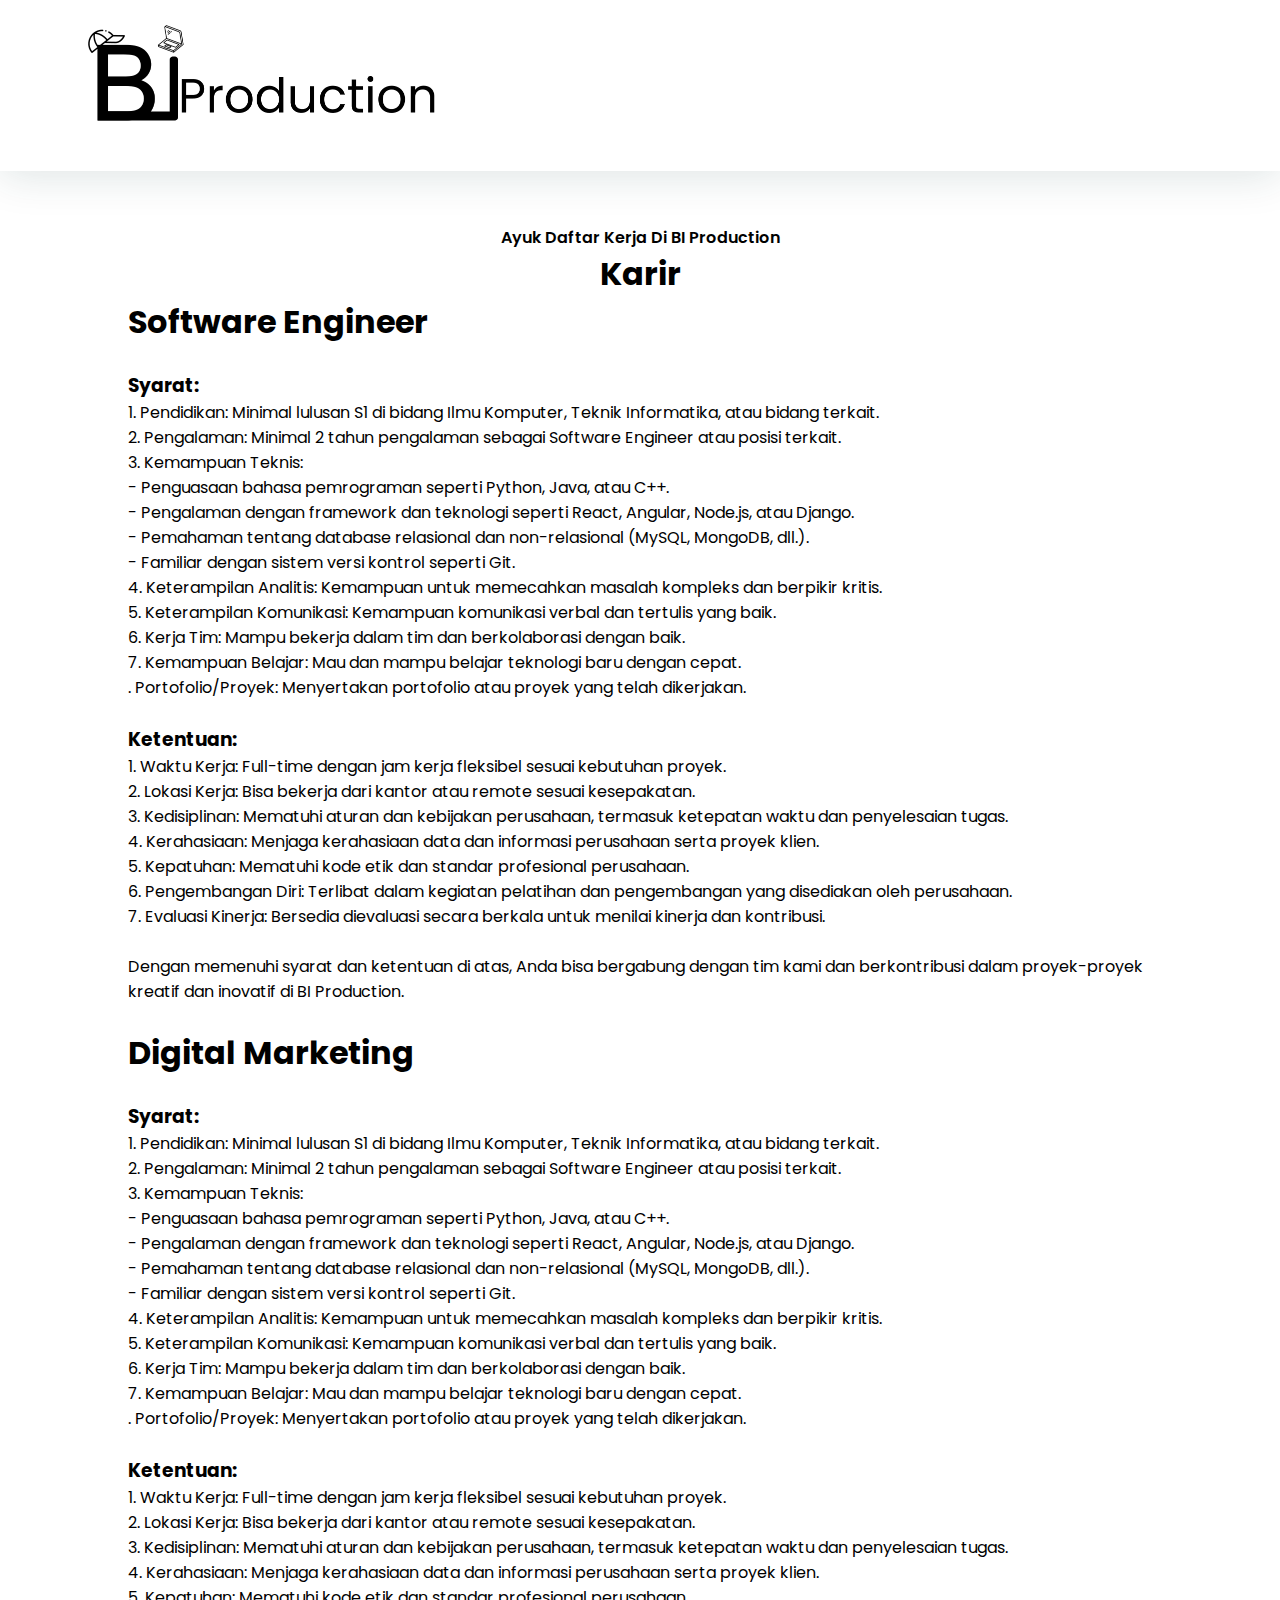
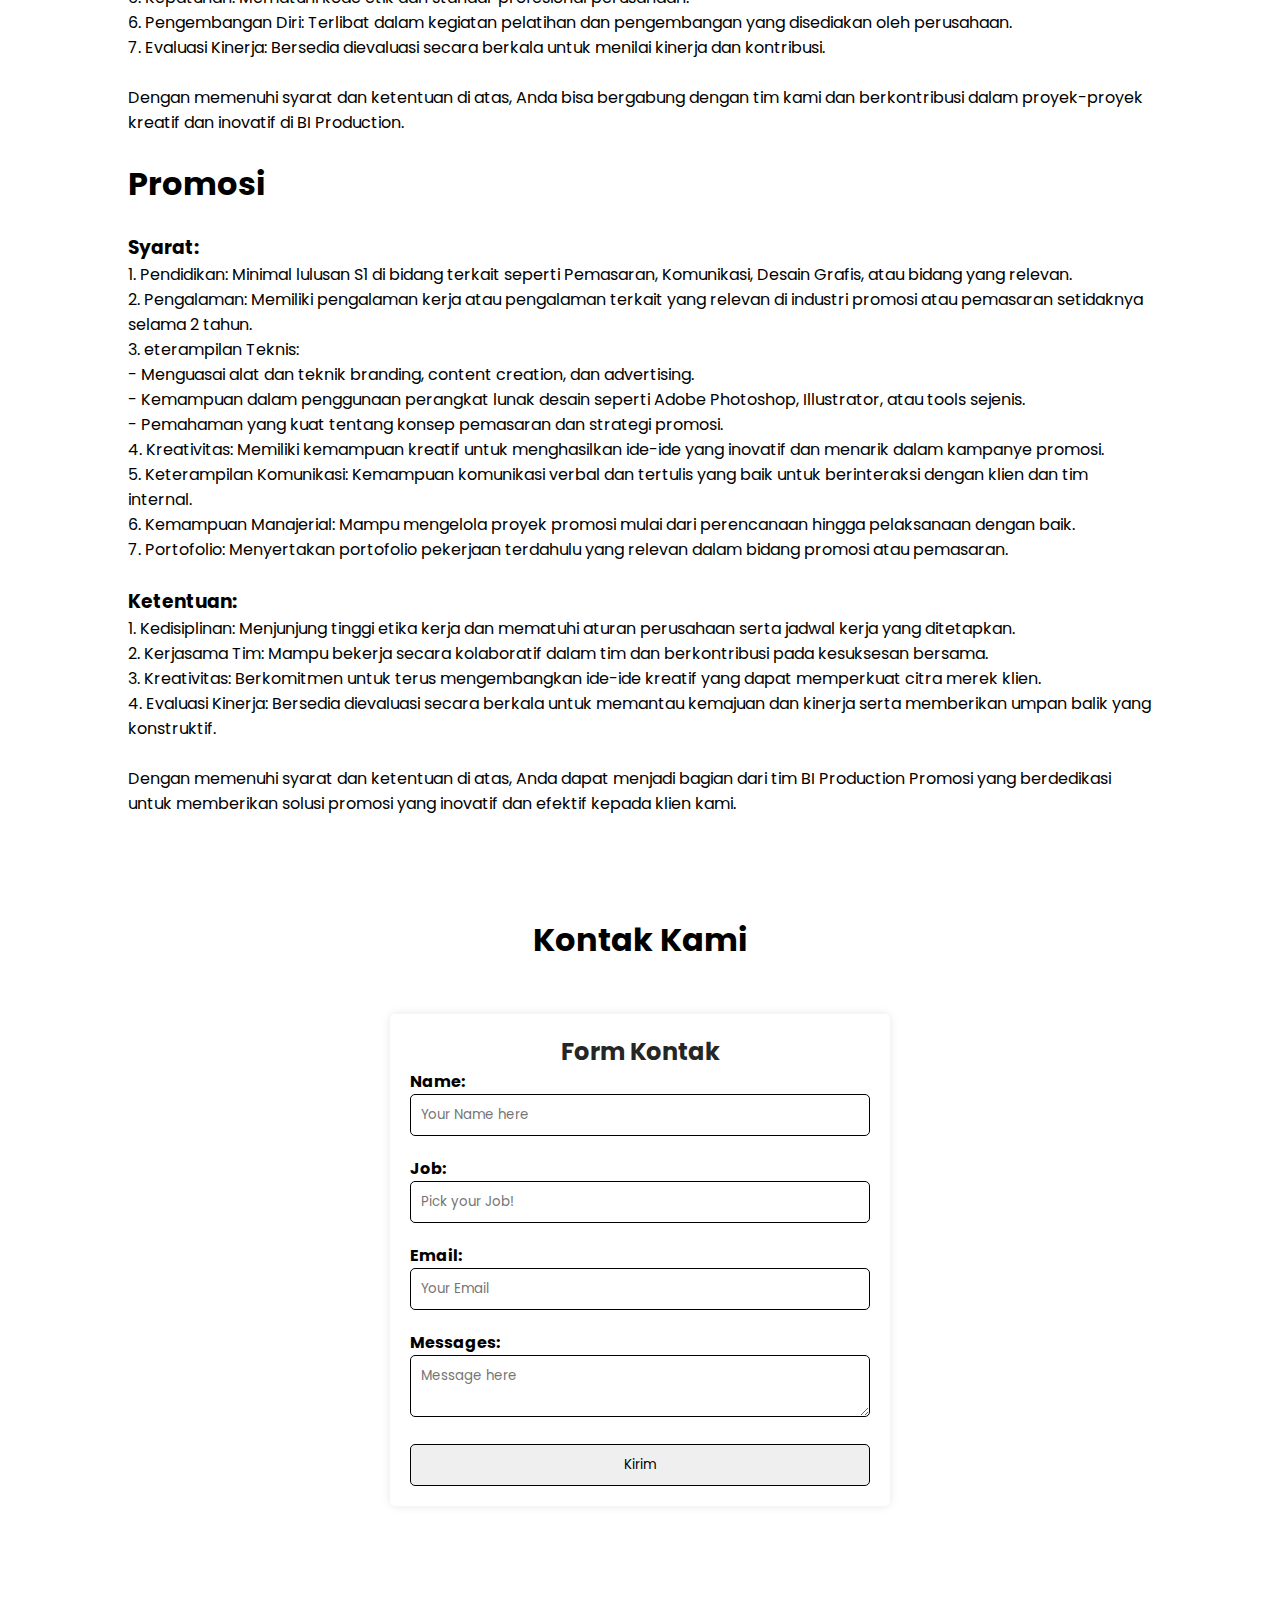
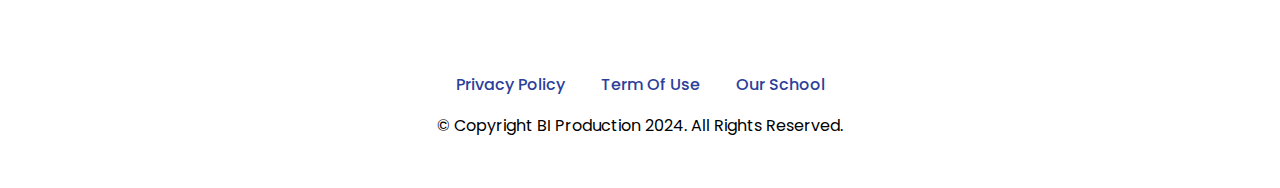
==== Karir.html @ 2383cd9d "Add files via upload" ====
<!DOCTYPE html>
<html lang="en">
<head>
    <meta charset="UTF-8">
    <meta name="viewport" content="width=device-width, initial-scale=1.0">
    <title>BI Production</title>
    <link rel="stylesheet" href="style.css">
    <link rel="stylesheet"
    href="https://cdn.jsdelivr.net/npm/boxicons@latest/css/boxicons.min.css">
</head>
<body>
    <header>
        <a href="index.html" class="logo"><img src="img/Frame 2.png" alt=""></a>
        <div class="bx bx-menu" id="menu-icon"></div>
    </header>
    <section class="karir" id="karir">
        <div class="heading">
            <br><br><br><br><br><br><br><span>Ayuk Daftar Kerja di BI Production</span>
            <h1>Karir</h1>
        </div>
        <div class="Teks">
            <h1>Software Engineer</h1>
            <p>
                <br><h3>Syarat: </h3>
                <ul>
                    <li>1. Pendidikan: Minimal lulusan S1 di bidang Ilmu Komputer, Teknik Informatika, atau bidang terkait.</li>
                    <li>2. Pengalaman: Minimal 2 tahun pengalaman sebagai Software Engineer atau posisi terkait.</li>
                    <li>3. Kemampuan Teknis:</li>
                    <li>- Penguasaan bahasa pemrograman seperti Python, Java, atau C++.</li>
                        <li>- Pengalaman dengan framework dan teknologi seperti React, Angular, Node.js, atau Django.</li>
                        <li>- Pemahaman tentang database relasional dan non-relasional (MySQL, MongoDB, dll.).</li>
                        <li>- Familiar dengan sistem versi kontrol seperti Git.</li>
                        <li>4. Keterampilan Analitis: Kemampuan untuk memecahkan masalah kompleks dan berpikir kritis.</li>
                            <li>5. Keterampilan Komunikasi: Kemampuan komunikasi verbal dan tertulis yang baik.</li>
                                <li>6. Kerja Tim: Mampu bekerja dalam tim dan berkolaborasi dengan baik.</li>
                                    <li>7. Kemampuan Belajar: Mau dan mampu belajar teknologi baru dengan cepat.</li>
                                        <li>. Portofolio/Proyek: Menyertakan portofolio atau proyek yang telah dikerjakan.</li>
                </ul>
                <br><h3>Ketentuan: </h3>
                <ul>
                    <li>1. Waktu Kerja: Full-time dengan jam kerja fleksibel sesuai kebutuhan proyek.</li>
                    <li>2. Lokasi Kerja: Bisa bekerja dari kantor atau remote sesuai kesepakatan.</li>
                    <li>3. Kedisiplinan: Mematuhi aturan dan kebijakan perusahaan, termasuk ketepatan waktu dan penyelesaian tugas.</li>
                    <li>4. Kerahasiaan: Menjaga kerahasiaan data dan informasi perusahaan serta proyek klien.</li>
                    <li>5. Kepatuhan: Mematuhi kode etik dan standar profesional perusahaan.</li>
                    <li>6. Pengembangan Diri: Terlibat dalam kegiatan pelatihan dan pengembangan yang disediakan oleh perusahaan.</li>
                    <li>7. Evaluasi Kinerja: Bersedia dievaluasi secara berkala untuk menilai kinerja dan kontribusi.</li>
                </ul>
                <br>Dengan memenuhi syarat dan ketentuan di atas, Anda bisa bergabung dengan tim kami dan berkontribusi dalam proyek-proyek kreatif dan inovatif di BI Production.</p>
        </div>
        <div class="Teks">
            <br><h1>Digital Marketing</h1>
            <p>
                <br><h3>Syarat: </h3>
                <ul>
                    <li>1. Pendidikan: Minimal lulusan S1 di bidang Ilmu Komputer, Teknik Informatika, atau bidang terkait.</li>
                    <li>2. Pengalaman: Minimal 2 tahun pengalaman sebagai Software Engineer atau posisi terkait.</li>
                    <li>3. Kemampuan Teknis:</li>
                    <li>- Penguasaan bahasa pemrograman seperti Python, Java, atau C++.</li>
                        <li>- Pengalaman dengan framework dan teknologi seperti React, Angular, Node.js, atau Django.</li>
                        <li>- Pemahaman tentang database relasional dan non-relasional (MySQL, MongoDB, dll.).</li>
                        <li>- Familiar dengan sistem versi kontrol seperti Git.</li>
                        <li>4. Keterampilan Analitis: Kemampuan untuk memecahkan masalah kompleks dan berpikir kritis.</li>
                            <li>5. Keterampilan Komunikasi: Kemampuan komunikasi verbal dan tertulis yang baik.</li>
                                <li>6. Kerja Tim: Mampu bekerja dalam tim dan berkolaborasi dengan baik.</li>
                                    <li>7. Kemampuan Belajar: Mau dan mampu belajar teknologi baru dengan cepat.</li>
                                        <li>. Portofolio/Proyek: Menyertakan portofolio atau proyek yang telah dikerjakan.</li>
                </ul>
                <br><h3>Ketentuan: </h3>
                <ul>
                    <li>1. Waktu Kerja: Full-time dengan jam kerja fleksibel sesuai kebutuhan proyek.</li>
                    <li>2. Lokasi Kerja: Bisa bekerja dari kantor atau remote sesuai kesepakatan.</li>
                    <li>3. Kedisiplinan: Mematuhi aturan dan kebijakan perusahaan, termasuk ketepatan waktu dan penyelesaian tugas.</li>
                    <li>4. Kerahasiaan: Menjaga kerahasiaan data dan informasi perusahaan serta proyek klien.</li>
                    <li>5. Kepatuhan: Mematuhi kode etik dan standar profesional perusahaan.</li>
                    <li>6. Pengembangan Diri: Terlibat dalam kegiatan pelatihan dan pengembangan yang disediakan oleh perusahaan.</li>
                    <li>7. Evaluasi Kinerja: Bersedia dievaluasi secara berkala untuk menilai kinerja dan kontribusi.</li>
                </ul>
                <br>Dengan memenuhi syarat dan ketentuan di atas, Anda bisa bergabung dengan tim kami dan berkontribusi dalam proyek-proyek kreatif dan inovatif di BI Production.</p>
        </div>
        <div class="Teks">
            <br><h1>Promosi</h1>
            <p>
                <br><h3>Syarat: </h3>
                <ul>
                        <ul>
                            <li>1. Pendidikan: Minimal lulusan S1 di bidang terkait seperti Pemasaran, Komunikasi, Desain Grafis, atau bidang yang relevan.</li>
                            <li>2. Pengalaman: Memiliki pengalaman kerja atau pengalaman terkait yang relevan di industri promosi atau pemasaran setidaknya selama 2 tahun.</li>
                            <li>3. eterampilan Teknis:
                                <ul>
                                    <li>- Menguasai alat dan teknik branding, content creation, dan advertising.</li>
                                    <li>- Kemampuan dalam penggunaan perangkat lunak desain seperti Adobe Photoshop, Illustrator, atau tools sejenis.</li>
                                    <li>- Pemahaman yang kuat tentang konsep pemasaran dan strategi promosi.</li>
                                </ul>
                            </li>
                            <li>4. Kreativitas: Memiliki kemampuan kreatif untuk menghasilkan ide-ide yang inovatif dan menarik dalam kampanye promosi.</li>
                            <li>5. Keterampilan Komunikasi: Kemampuan komunikasi verbal dan tertulis yang baik untuk berinteraksi dengan klien dan tim internal.</li>
                            <li>6. Kemampuan Manajerial: Mampu mengelola proyek promosi mulai dari perencanaan hingga pelaksanaan dengan baik.</li>
                            <li>7. Portofolio: Menyertakan portofolio pekerjaan terdahulu yang relevan dalam bidang promosi atau pemasaran.</li>
                        </ul>
                        <br><h3>Ketentuan:</h3>
                        
                        <ul>
                            <li>1. Kedisiplinan: Menjunjung tinggi etika kerja dan mematuhi aturan perusahaan serta jadwal kerja yang ditetapkan.</li>
                            <li>2. Kerjasama Tim: Mampu bekerja secara kolaboratif dalam tim dan berkontribusi pada kesuksesan bersama.</li>
                            <li>3. Kreativitas: Berkomitmen untuk terus mengembangkan ide-ide kreatif yang dapat memperkuat citra merek klien.</li>
                            <li>4. Evaluasi Kinerja: Bersedia dievaluasi secara berkala untuk memantau kemajuan dan kinerja serta memberikan umpan balik yang konstruktif.</li>
                        </ul>
                        <br>Dengan memenuhi syarat dan ketentuan di atas, Anda dapat menjadi bagian dari tim BI Production Promosi yang berdedikasi untuk memberikan solusi promosi yang inovatif dan efektif kepada klien kami.
            </p>
        </div>
    </section>
    <section class="kontak" id="kontak">
        <div class="heading">
            <h1>Kontak Kami</h1>
        </div>
        <div class="containerr">
            <h2>Form Kontak</h2>
            <form id="contactForm">
                <div class="form-group">
                    <label for="nama">Name:</label>
                    <input type="text" placeholder="Your Name here" id="nama" name="nama" required>
                </div>
                <div class="form-group">
                    <label for="job">Job:</label>
                    <input type="email" placeholder="Pick your Job!" id="job" name="job" required>
                </div>
                <div class="form-group">
                    <label for="email">Email:</label>
                    <input type="email" placeholder="Your Email" id="email" name="email" required>
                </div>
                <div class="form-group">
                    <label for="pesan">Messages:</label>
                    <textarea id="pesan" placeholder="Message here" name="pesan" required></textarea>
                </div>
                <a href="index.html"><button type="button">Kirim</button></a>
            </form>
    </section>
    <section>
        <div class="copyright">
            <div class="links">
                <a href="#">Privacy Policy</a>
                <a href="#">Term Of Use</a>
                <a href="#">Our School</a>
            </div>
        
            <p>&#169; Copyright BI Production 2024. All Rights Reserved.
            </p>
        </div>
    </section>
</body>
---- style.css ----
@import url('https://fonts.googleapis.com/css2?family=Poppins:ital,wght@0,100;0,200;0,300;0,400;0,500;0,600;0,700;0,800;0,900;1,100;1,200;1,300;1,400;1,500;1,600;1,700;1,800;1,900&display=swap');
*{
    margin: 0;
    padding: 0;
    box-sizing: border-box;
    scroll-padding-top: 2rem;
    text-decoration: none;
    list-style: none;
    scroll-behavior: smooth;
    font-family: "Poppins", sans-serif;
}
:root{
    --main-color: #5907E6;
    --second-color: #2c3f9a ;
}
section {
    padding: 50px 10%;
}
img {
    width: 100%;
}
header{
    position: fixed;
    width: 100%;
    top: 0;
    right: 0;
    z-index: 1000;
    display: flex;
    align-items: center;
    justify-content: space-between;
    background-color: white;
    box-shadow: 0 4px 41px rgb(14 55 54 / 14%);
    padding: 5px 5%;
    transition: 0.2s;
}
.logo {
    display: flex;
    align-items: center;
}
.logo img {
    width: 50%;
}
.navbar {
    display: flex;
}

.navbar a{
    font-size: 1rem;
    padding: 11px 30px;
    color: black ;
    font-weight: 600;
    text-transform: capitalize;
}
.navbar a:hover {
    transition: 0.2s;
    border-bottom: 0.1rem solid black;
}
#menu-icon{
    font-size: 24px;
    cursor: pointer;
    z-index: 1001;
    display: none;
}
.home{
    width: 100%;
    min-height: 100vh;
    display: flex;
    flex-wrap: wrap;
    align-items: center;
    background-image: url(img/background1.svg);
    background-size: cover;
    gap: 1rem;
    color: black;
}
.home-text{
    flex: 1 1 17rem;
}
.home-img{
    flex: 1 1 17rem;
}
.home-img img{
    animation: animate 3s linear infinite;
}
@keyframes animate{
    0%{
        transform: translate(-11, 0)
    }
    50%{
        transform: translate(-0px, -11px);
    }
    100%{
        transform: translate(-11, 0);
    }
}
.home-text h1{
    font-size: 3.2rem;
    color: black;
    font-weight: bolder;
}
.home-text h2{
    font-size: 1.8rem;
    font-weight: 600;
    color: black;
    text-transform: capitalize;
    margin: 0.5rem 0 1.4rem;
}
.btn{
    padding: 7px 16px;
    border: 2px solid black;
    border-radius: 40px;
    font-weight: 500;
    color: black;
}
.btn:hover{
    color: white;
    background: black;
}
.heading{
    text-align: center;
    text-transform: capitalize;
}
.heading span{
    font-size: 1rem;
    font-weight: 600;
    color: black;
}
.heading h1{
    font-size: 2rem;
    color: black;
}
.tentang-img{
    flex: 1 1 21rem;
}
.tentang-img img{
    width: 26rem;
    height: auto;
    border-radius: 0.5rem;
}
.tentang-text{
    flex: 1 1 40rem;
}
.tentang-text h2{
    font-size: 1.2rem;
    color: black;
}
.tentang-text p{
    margin: 0.5rem 0 1rem;
    text-align: justify;
}
.shop-container{
    display: flex;
    flex-wrap: wrap;
    gap: 5rem;
    margin-top: 5rem;
    color: black; 
}
.shop-container .box{
    flex: 1 1 10rem;
    border: 2px solid black;
    padding: 20px;
    display: flex;
    text-align: center;
    flex-direction: column;
    align-items: center;
    margin-top: 0.5rem;
    border-radius: 2rem;
    height: 20rem;
}
.shop-container .box .box-img1{
    text-align: center;
}
.shop-container .box .box-img2{
    align-items: center;
}
.container{
    display: flex;
    flex-wrap: wrap;
    gap: 1.5rem;
    margin-top: 2rem;
}
.jasa-img {
    display: flex;
    justify-content: center;
    align-items: center;
    width: 100%;
    height: auto;
    margin-left: 4.7rem;
}
.jasa-img img {
    max-width: 50%;
    height: auto;
}
.jasa-text1 {
    font-size: 0.8rem;
}
.jasa-text2 {
    font-size: 0.8rem;
    text-align: right;
}
.team-img,
.team-img1,
.team-img2{
    flex: 1 1 21rem;
}
.team-img img,
.team-img1 img,
.team-img2 img{
    width: 23rem;
    height: auto;
    border-radius: 0.5rem;
}

.team-text,
.team-text1,
.team-text2 {
    flex: 1 1 40rem;
}
.team-text1{
    text-align: right;
}
.team-text h2,
.team-text1 h2,
.team-text2 h2{
    font-size: 1.2rem;
    color: black;
}
.team-text p,
.team-text1 p,
.team-text2 p{
    margin: 0.5rem 0 1rem;
    text-align: justify;
}
.paket-container{
    width: 100%;
    min-height: 100vh;
    padding: 2rem;
}
.harga-row{
    width: 90%;
    max-width: 1100px;
    margin: auto;
    display: grid;
    grid-template-columns: repeat(auto-fit, minmax(250px, 1fr));
    grid-gap: 25px;
}
.harga-col{
    border: 2px solid black;
    padding: 20% 5%;
    border-radius: 10px;
    color: black;
    text-align: center;
}
.harga-col p{
    font-size: 22px;
}
.harga-col h3{
    font-size: 44px;
    margin: 20px 0 40px;
    font-weight: 500;
}
.harga-col ul{
    text-align: left;
    margin: 20px 0;
    color: black;
}
.harga-col ul li {
    margin: auto;
    color: black;
}
.harga-col button{
    width: 100%;
    padding: 10px;
    background: transparent;
    color: black;
    font-size: 15px;
    border: 1px solid black;
    border-radius: 6px;
    cursor: pointer;
}
.harga-col button:hover{
    background: black;
    color: white;
    transition: 0.2s;
}
.paket-container h2{
    color: #fff;
    font-size: 32px;
    padding: 50px 0;
    text-align: center;
}
.paket-container .box{
    flex: 1 1 10rem;
    border: 0.5rem solid black;
    padding: 20px;
    display: flex;
    text-align: center;
    flex-direction: column;
    align-items: center;
    margin-top: 0.5rem;
    border-radius: 2rem;
    height: 25rem;
}
.paket-container .box .box-img1{
    text-align: center;
}
.paket-container .box .box-img1 ul{
    text-align: left;
}
.containerr {
    font-family: 'Poppins', sans-serif;
    max-width: 500px;
    margin: 50px auto;
    padding: 20px;
    background-color: #fff;
    border-radius: 5px;
    box-shadow: 0 0 10px rgba(0, 0, 0, 0.1);
}
.containerr h2{
    font-family: 'Poppins', sans-serif;
    text-align: center;
    color: #262626;
}

.form-group {
    margin-bottom: 20px;
    font-family: 'Poppins', sans-serif;
}

label {
    display: block;
    font-weight: bold;
}

input[type="text"],
input[type="email"],

textarea {
    width: 100%;
    padding: 10px;
    border: 1px solid ;
    border-radius: 5px;
    font-family: 'Poppins', sans-serif;
}

button[type="button"] {
    width: 100%;
    padding: 10px;
    color: black;
    border: 1px solid black;
    border-radius: 5px;
    cursor: pointer;
}

button[type="button"]:hover {
    background-color: black;
    color: white;
}
.map iframe{
   width: 100%;
   height: 500px;
   border-radius: 10px;
}
.social a{
    color: var(--second-color);
    font-size: 27px;
    margin: 0.5rem;
}
.copyright{
    text-align: center;
}
.links{
    margin: 1rem 0 1rem;
}
.links a{
    font-size: 1rem;
    font-weight: 500;
    color: var(--second-color);
    padding: 1rem;
}
.links a:hover{
    color: var(--main-color);
}
@media (max-width: 1150px){
    header {
        padding: 18px 7%;
    }
    section{
        padding: 50px 7%;
    }
    .home-text h1{
        font-size: 3rem;
    }
    .home-text h2{
        font-size: 1.5rem;
    }
}
@media (max-width: 768px) {
    header {
        padding: 11px 4%;
    }
    #menu-icon {
        display: initial;
    }
    header .navbar{
        position: absolute;
        top: -500px;
        left: 0;
        right: 0;
        display: flex;
        flex-direction: column;
        background: white;
        box-shadow: 0 4px 4px rgb(14 55 54 / 14%);
        border-top: 2px solid var(--second-color);
        transition: 0.2s;
        text-align: left;
    }
    .navbar.active {
        top: 100%;
    }
    .navbar a {
        padding: 1.5rem;
        display: block;
        color: var(--second-color);
    }
    .home-text span {
        font-size: 0.9rem;
    }
    .home-text h1 {
        font-size: 2.4rem;
    }
    .home-text h2{
        font-size: 1.2rem;
    }
}
@media (max-width: 768px) {
    .home-text{
        padding-top: inherit;
    }
    .shop-container .box{
        margin-top: 6rem;
    }
    .heading h1{
        font-size: 1.5rem;
    }
    .heading span{
        font-size: 0.9rem;
    }
}
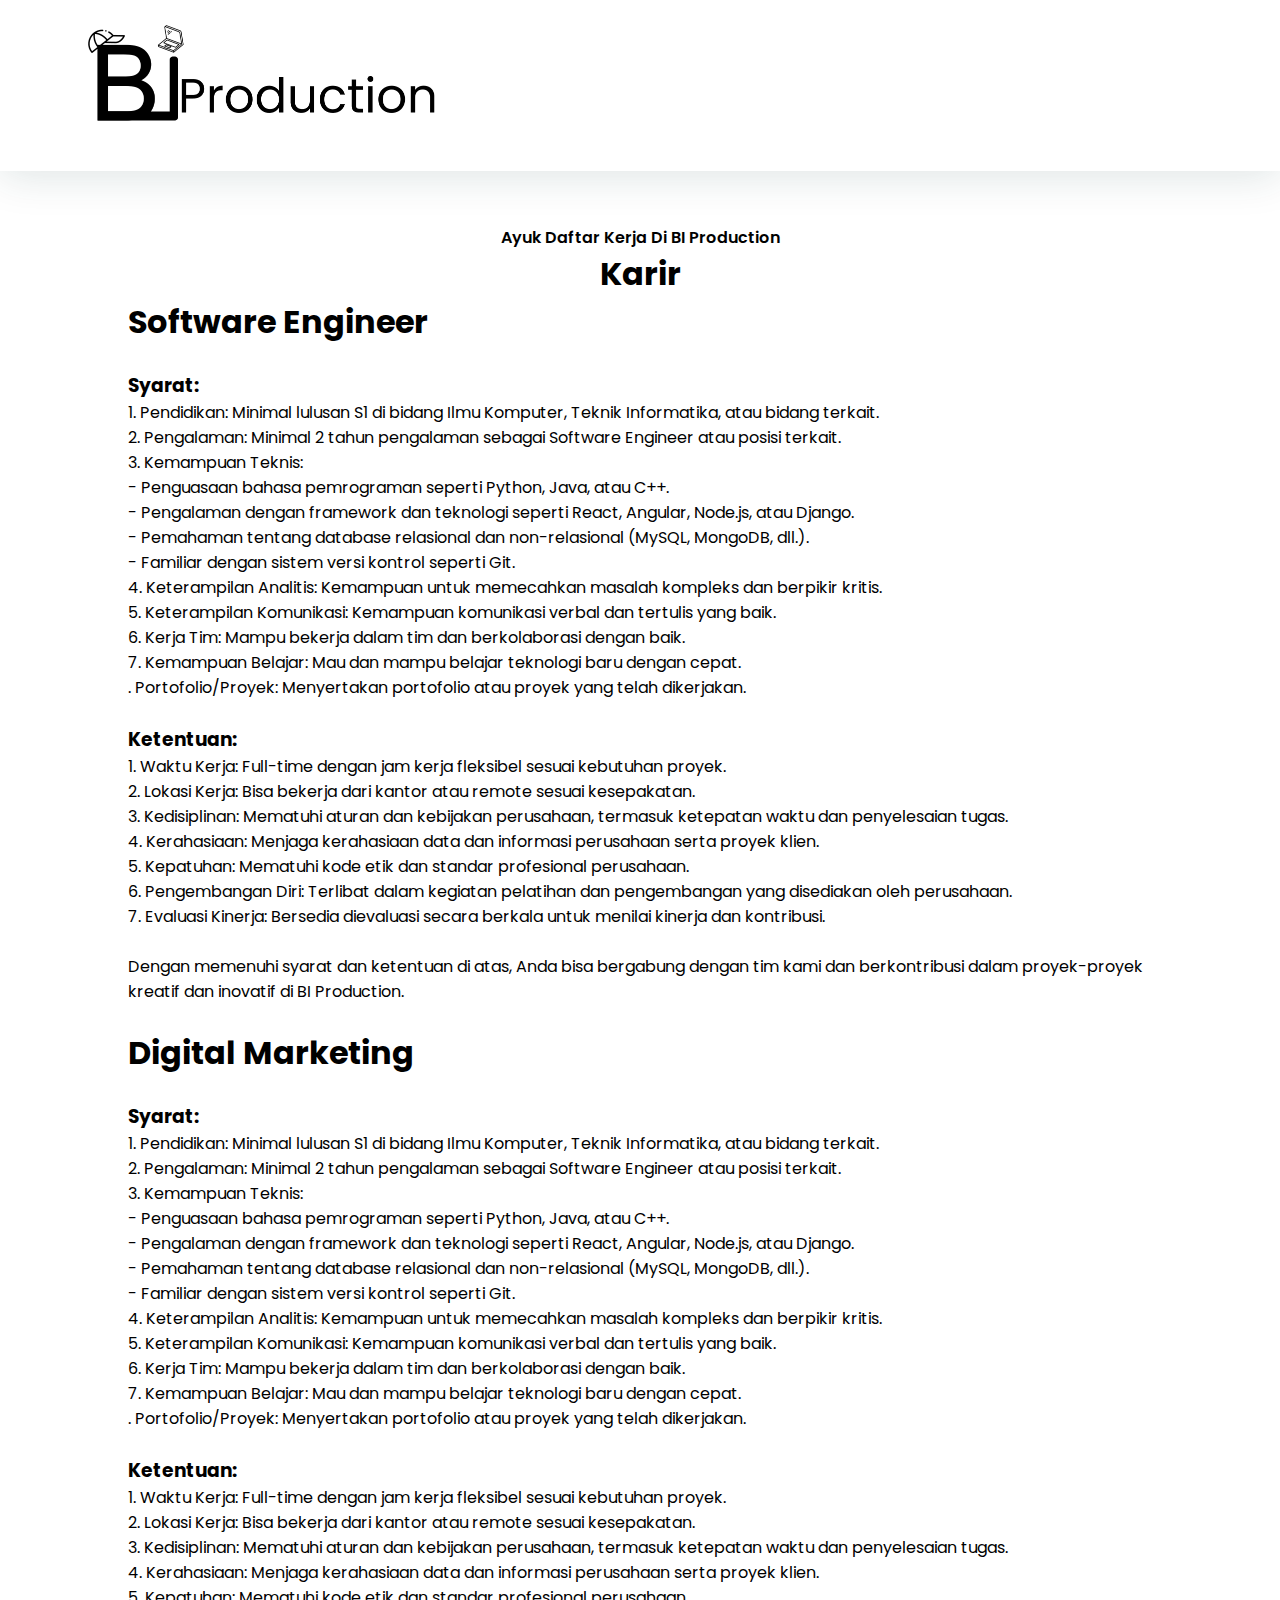
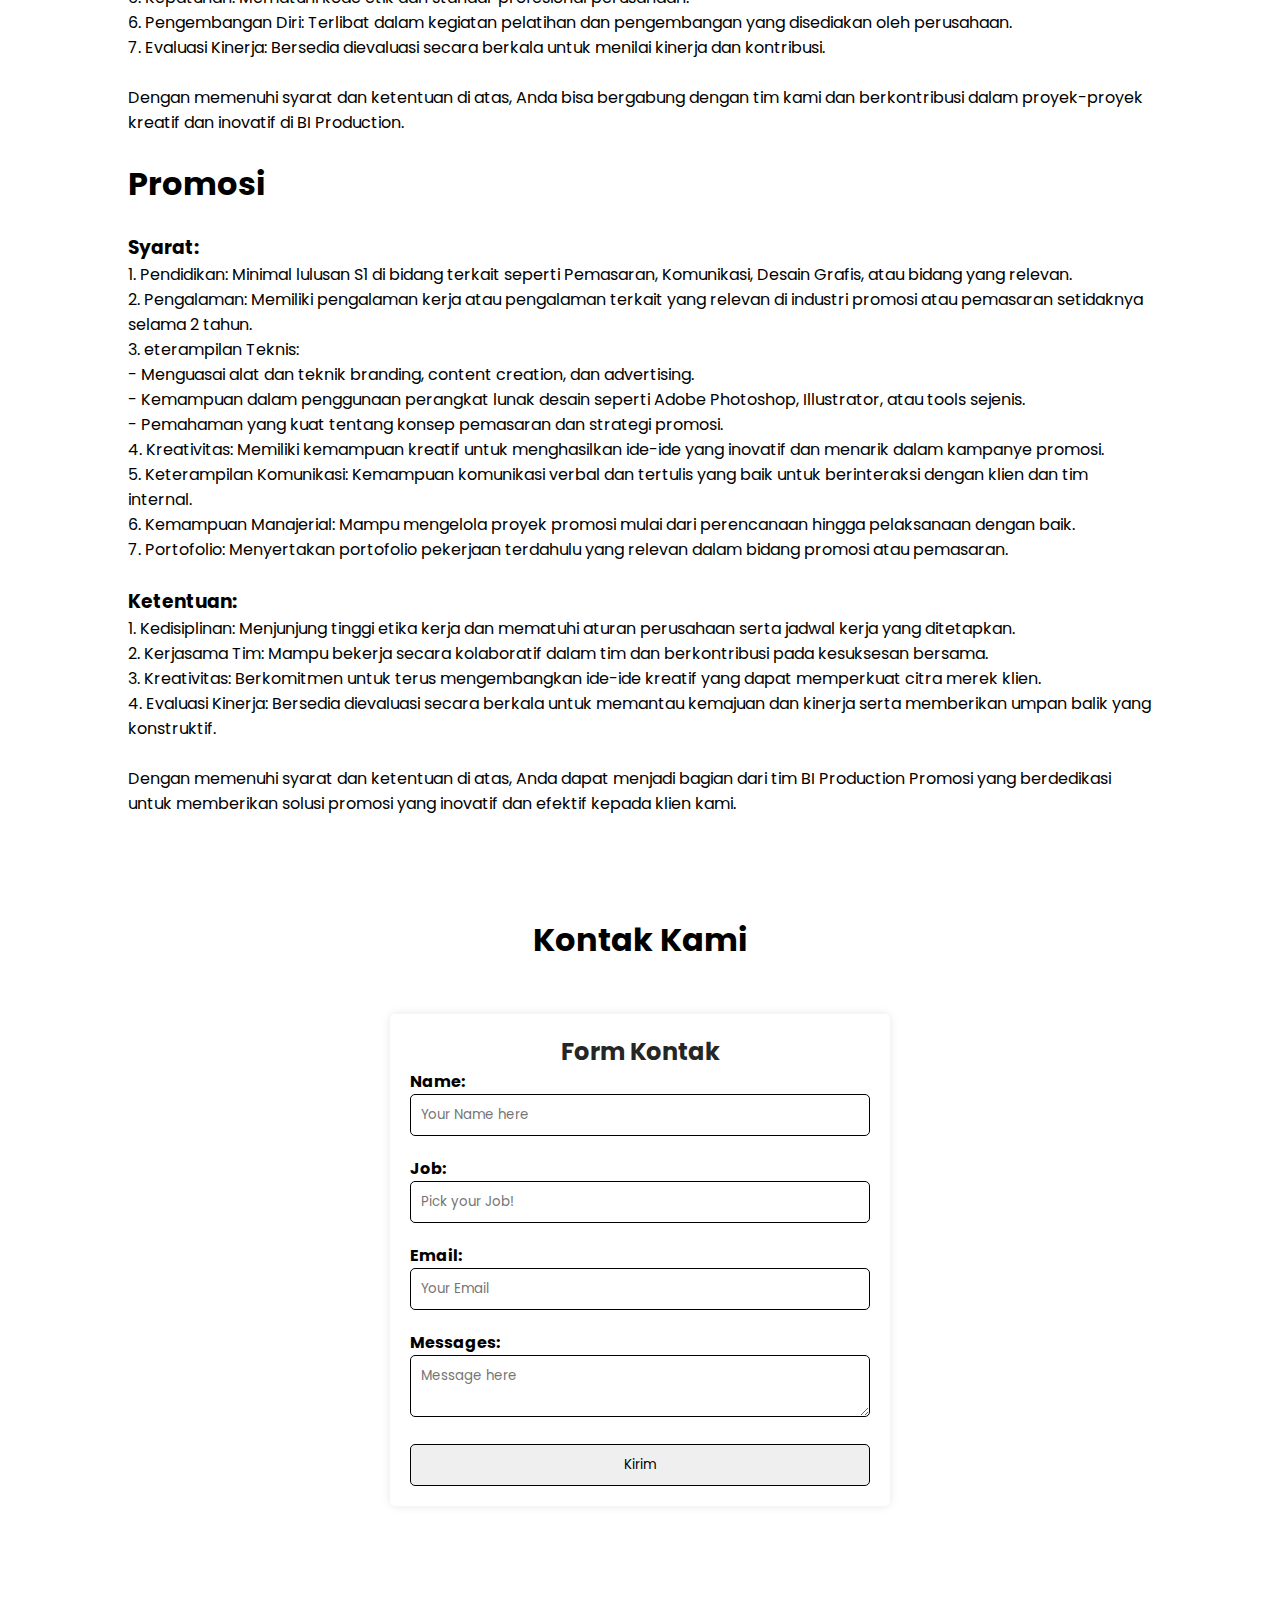
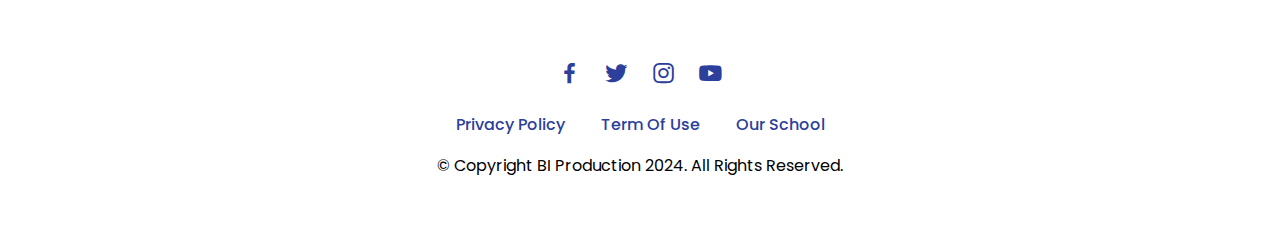
==== commit 597f71e0: "Add files via upload" ====
--- a/Karir.html
+++ b/Karir.html
@@ -137,7 +137,14 @@
             </form>
     </section>
     <section>
+        
         <div class="copyright">
+            <div class="social">
+                <a href="index.html"><i class='bx bxl-facebook' ></i></a>
+                <a href="index.html"><i class='bx bxl-twitter' ></i></a>
+                <a href="index.html"><i class='bx bxl-instagram' ></i></a>
+                <a href="index.html"><i class='bx bxl-youtube' ></i></a>
+            </div>
             <div class="links">
                 <a href="#">Privacy Policy</a>
                 <a href="#">Term Of Use</a>
